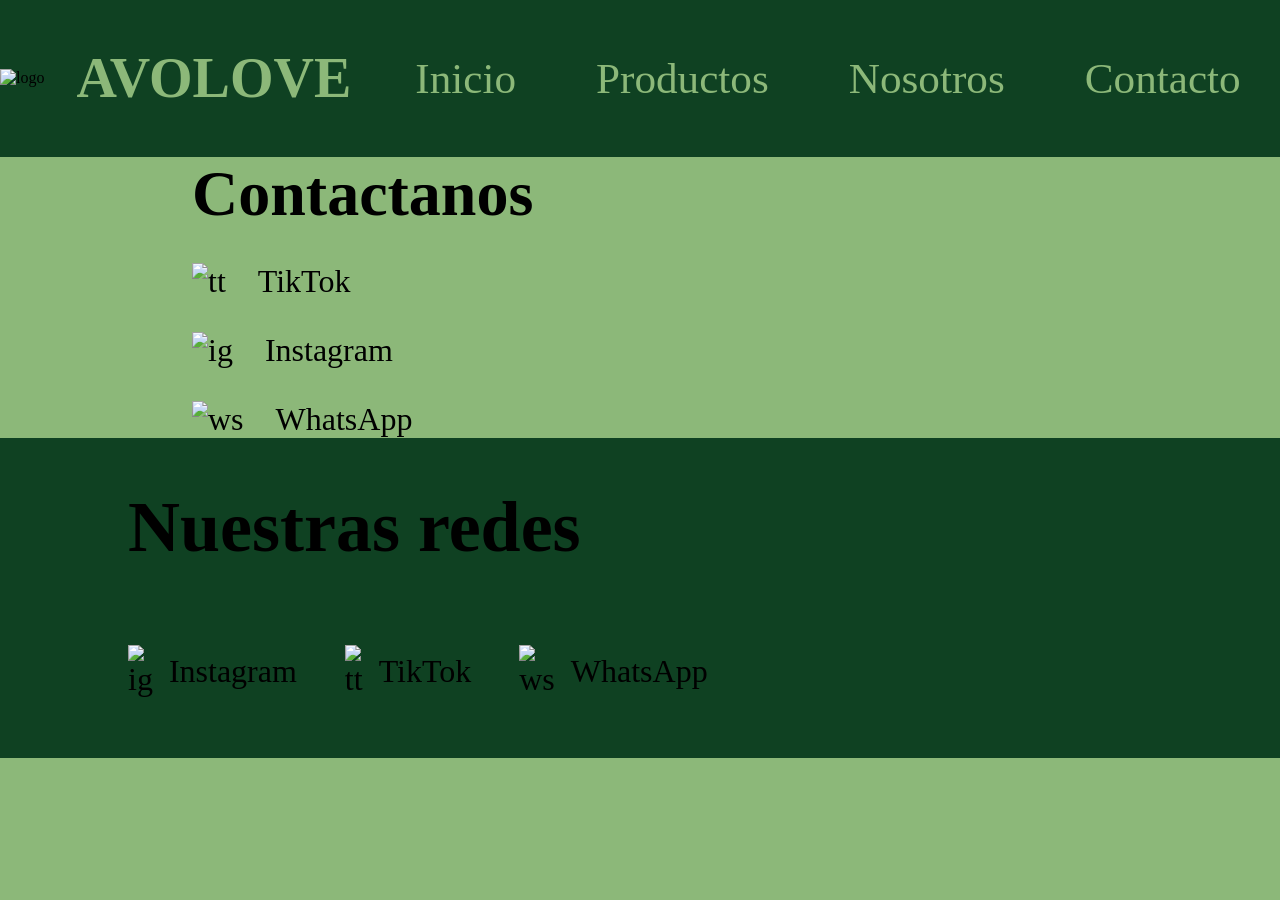
==== contacto.html @ 8dec1a2b "Add files via upload" ====
<!DOCTYPE html>
<html>
    <head lang="es"> 
        <title>Contacto</title>
        <meta name="author" content="Si">
        <meta name="description" content="Pagina de repostería saludable">
        <meta charset="UTF-8">
        <meta name="robots" content="index,follow">
        <meta name="viewport" content="width=device-width initial-scale=1.0">
        <meta name="property" content="og:name Reposteria saludable"> 
        <meta name="property" content="og:description Disfruta de ricos postres sin culpa!!">
        <link rel="stylesheet" href="estilos.css">
    </head>
    <header>
        <nav class="header">
        <img src="/images/logo.png" alt="logo">
        <h1 class="nombre">AVOLOVE</h1>
        <div class="enlacespag">
        <a class="enlaces1" href="index.html">Inicio</a>
        <a class="enlaces1" href="productos.html">Productos</a>
        <a class="enlaces1" href="nosotros.html">Nosotros</a>
        <a class="enlaces1" href="contacto.html">Contacto</a>
        </div>
        </nav>
    </header>
    <body class="body">
        <section>
            <div id="divcontacto">
                <div id="redes">
                    <h2 id="contactanos">Contactanos</h2>
                    <a href="" class="enlacer"><img src="images/tt.png" alt="tt">TikTok</a>
                    <a href="" class="enlacer"> <img src="images/ig.png" alt="ig">Instagram</a>
                    <a href="" class="enlacer"> <img src="images/ws.png" alt="ws">WhatsApp</a>
                </div>
                <div id="imgcont">
                    <img src="images/logo2.png" alt="">
                </div>
            </div>
        </section>
    </body>
    <footer class="footer">
        <div class="divfot"">
            <h2 class="nr">Nuestras redes</h2>
            <ul class="listaredes">
                <a class="enlacered" href=""><img src="images/ig.png" alt="ig">Instagram</a>
                <a class="enlacered" href=""><img src="images/tt.png" alt="tt">TikTok</a>
                <a class="enlacered" href=""><img src="images/ws.png" alt="ws">WhatsApp</a>
            </ul>
        </div>
        <div class="divfot2"></div>

    </footer>
</html>
---- estilos.css ----
.header{
    display: flex;
    background:#0F4122;
    align-items: center;
    gap: 2rem;
    
}
header{
    position: sticky;
    top: 0;
    left: 0;
}
.nombre{
    color: #8cb879;
    font-size: 3rem;
    font-family: "Fuente_AVOLOVE";
    font-size: 3.5rem;
}
.enlacespag{
    display: flex;
    justify-content: space-between;
    gap: 5rem;
    margin-left: 2rem;
}
.enlaces1{
    font-size: 2.7rem;
    text-decoration: none;
    color: #8cb879;
    font-family: "Fuente_AVOlOVE";
}
.body{
    margin: 0;
    background-color: #8cb879;
}
#portada{
    background-image: url("images/postre1.jpg");
    background-repeat: no-repeat;
    width: 100%;
    background-position: center;
    background-size: cover;
    height: 50rem;
    
}
#frase1{
    font-size: 6rem;
    margin: 0;
    padding-top: 5rem;
    padding-left: 8rem;
    color: #bc9469;
    font-family: "Fuente_AVOlOVE";
}
#frase2{
    font-size: 1.6rem;
    padding-top: 1rem;
    padding-left: 8rem;
    margin: 0;
    color: #95836a;
    font-family: "Fuente_AVOlOVE";
}
#pideaqui{
    font-size: 2rem;
    margin: 0;
    display: flex;
    color: #bc9469;
    text-decoration: none;
    margin-left: 8rem;
    margin-top: 3rem;
    width: 15REM;
    font-family: "Fuente_AVOlOVE";
    ;
}
#pideaquidiv{
    background-color: #0F4122;
    height: 4rem;
    width: 15rem;
    display: flex;
    
    border-radius: 3rem;
    justify-content: center;
    align-items: center;
    

}
@font-face {
    font-family: "Fuente_AVOLOVE";
    src: url("fuentes/Arial Rounded MT Bold Regular.ttf") format("truetype");
    font-weight: normal;
    font-style: normal;
}
.divprod{
    display: flex;
    flex-direction: row;
}
.footer{
    display: flex;
    background-color: #0F4122;
    height: 20rem;

}
.listaredes{
    display: flex;
    margin-bottom:  0;
    padding-left: 0;
    align-items: center;
    gap: 3rem;
}
.nr{
    font-size: 4.5rem;
    margin-top: 1rem;
    font-family: "Fuente_AVOlOVE";
}
.divfot{
    padding-left: 8rem;
    padding-top: 2rem;
    display: flex;
    flex-direction: column;
}
.enlacered{
    display: flex;
    text-decoration: none;
    align-items: center;
    font-size: 2rem;
    gap: 1rem;
    color: black;
    font-family: "Fuente_AVOlOVE";
}
#divcarrusel{
    display: flex;
    align-items: center;
    justify-content: center;
    gap: 1rem;
    margin-top: 2rem;
    margin-bottom: 2rem;
}
.tarjeta{
    background-color: #9eae45;
    width: 24%;
    border-radius: 3rem;
    justify-items: center;

}
.prodimg{
    background-size: cover;
    background-position: center;
    background-repeat: no-repeat;
    height: 20rem;
    width: 90%;
    border-radius: 3rem;
    margin-top: 1rem;
}
#img1{
    background-image: url(images/postre1.jpg);
}
#img2{
    background-image: url(images/postre2.jpg);
}
#img3{
    background-image: url(images/postre3.jpg);
}
#img4{
    background-image: url(images/postre4.jpg);
}
.divfot2{
    background-image: url(images/logo2.png);
    width: 100%;
    background-position: center;
    background-repeat: no-repeat;
    background-size: contain;
}
.divproducto{
    background-color: #0F4122;
    height: 30rem;
    display: flex;
    flex-direction: row;
}
#divproductos{
    display: flex;
    flex-direction: column;
    gap: 1rem;
    padding-top: 1rem;
    padding-bottom: 1rem;
    
}
.imgp{
    width: 50%;
    background-position: center;
    background-size: cover;
    background-repeat: no-repeat;
}
#prod1{
    background-image: url(images/postre1.jpg);
}
#prod2{
    background-image: url(images/postre2.jpg);
}
#prod3{
    background-image: url(images/postre3.jpg);
}
#prod4{
    background-image: url(images/postre4.jpg);
}
#prod5{
    background-image: url(images/postre5.jpg);
}
.textoprod{
    width: 50%;
    justify-items: center;
    font-family: "Fuente_AVOlOVE";
}
.textonomb{
    font-size: 4rem;
    font-family: "Fuente_AVOlOVE";
}
.descripcionprod{
    font-size: 2rem;
    font-family: "Fuente_AVOlOVE";
}
#divcontacto{
    display: flex;
    flex-direction: row;
}
#imgcont{
    width: 50%;
}
#redes{
    display: flex;
    width: 50%;
    justify-content: center;
    flex-direction: column;
    gap: 2rem;
}
.enlacer{
    text-decoration: none;
    color: #000;
    font-size: 2rem;
    display: flex;
    align-items: center;
    margin-left: 30%;
    gap: 2rem;
    font-family: "Fuente_AVOlOVE";
}
#contactanos{
    margin-left: 30%;
    font-size: 4rem;
    margin-bottom: 0;
    margin-top: 0;
    font-family: "Fuente_AVOlOVE";
}
#sobrenosotros{
    font-size: 4rem;
    padding-left: 3rem;
    font-family: "Fuente_AVOlOVE";
    color: #0F4122;
}
#acercadereposteria{
    background-image: url(images/postre4.jpg);
    width: 100%;
    height:50rem;
    background-position: center;
    background-repeat: no-repeat;
    background-size: cover;
}
#textoacrep{
    font-size: 5rem;
    font-family: "Fuente_AVOlOVE";
    margin: 0;
    padding-top: 5rem;
    padding-left: 8rem;

}
#dacrep{
    font-size: 1.6rem;
    padding-top: 1rem;
    padding-left: 8rem;
    font-family: "Fuente_AVOlOVE";
    margin: 0;
}
#nuestramision{
    background-image: url(images/postre5.jpg);
    width: 100%;
    height:50rem;
    background-position: center;
    background-repeat: no-repeat;
    background-size: cover;
}
#textonm{
    font-size: 5rem;
    font-family: "Fuente_AVOlOVE";
    margin: 0;
    padding-top: 5rem;
    padding-left: 8rem;

}
#dnm{
    font-size: 1.6rem;
    padding-top: 1rem;
    padding-left: 8rem;
    margin: 0;
    font-family: "Fuente_AVOlOVE";
}
#nosotros{
    display: flex;
    flex-direction: column;
    gap: 2rem;
    padding-bottom: 2rem;
    
}
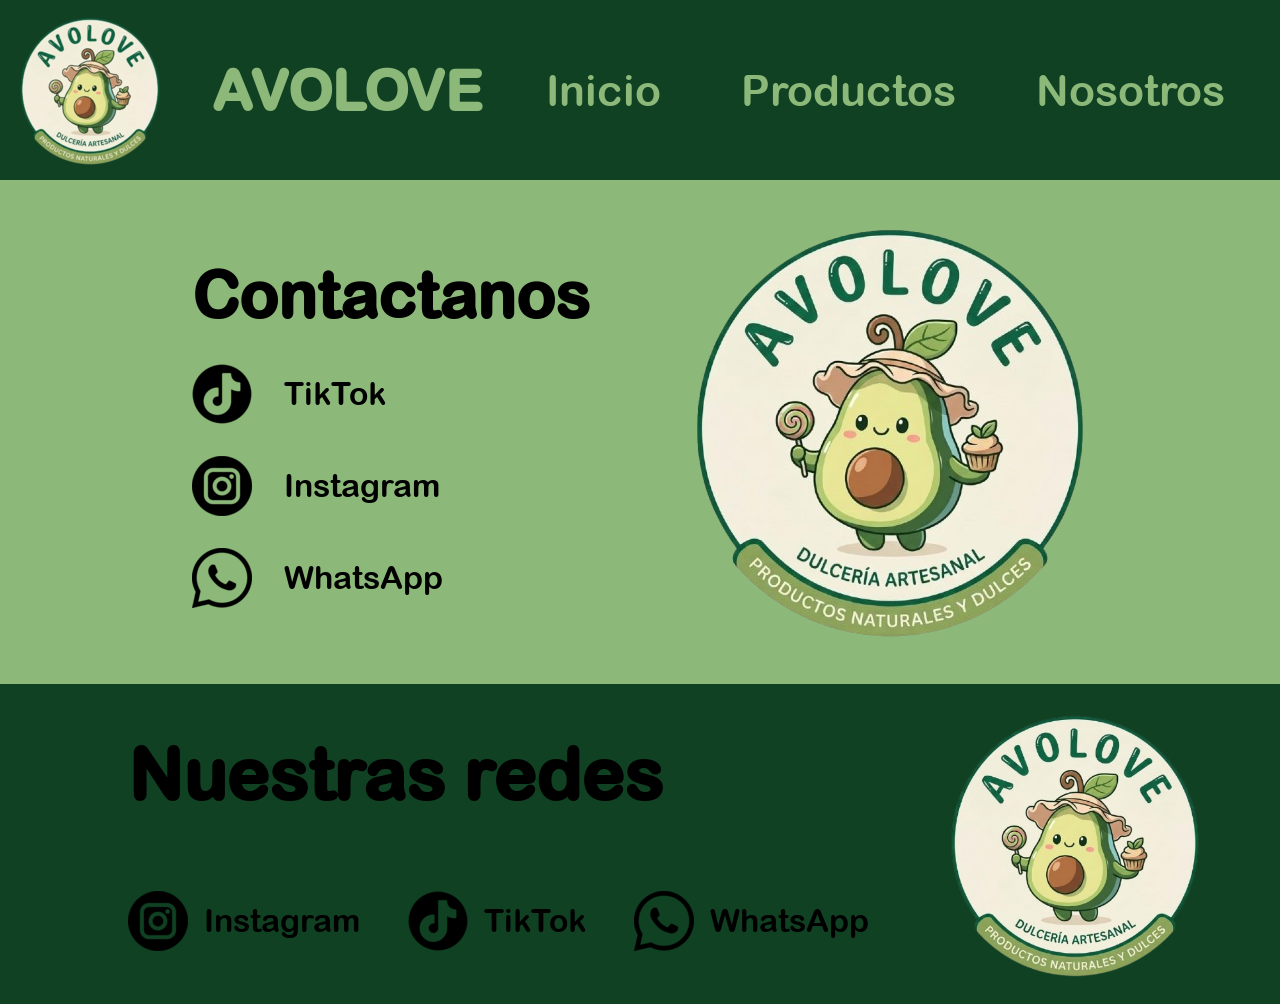
==== commit a8ec5eaa: "Add files via upload" ====
--- a/contacto.html
+++ b/contacto.html
@@ -13,7 +13,7 @@
     </head>
     <header>
         <nav class="header">
-        <img src="/images/logo.png" alt="logo">
+        <img src="images/logo.png" alt="logo">
         <h1 class="nombre">AVOLOVE</h1>
         <div class="enlacespag">
         <a class="enlaces1" href="index.html">Inicio</a>
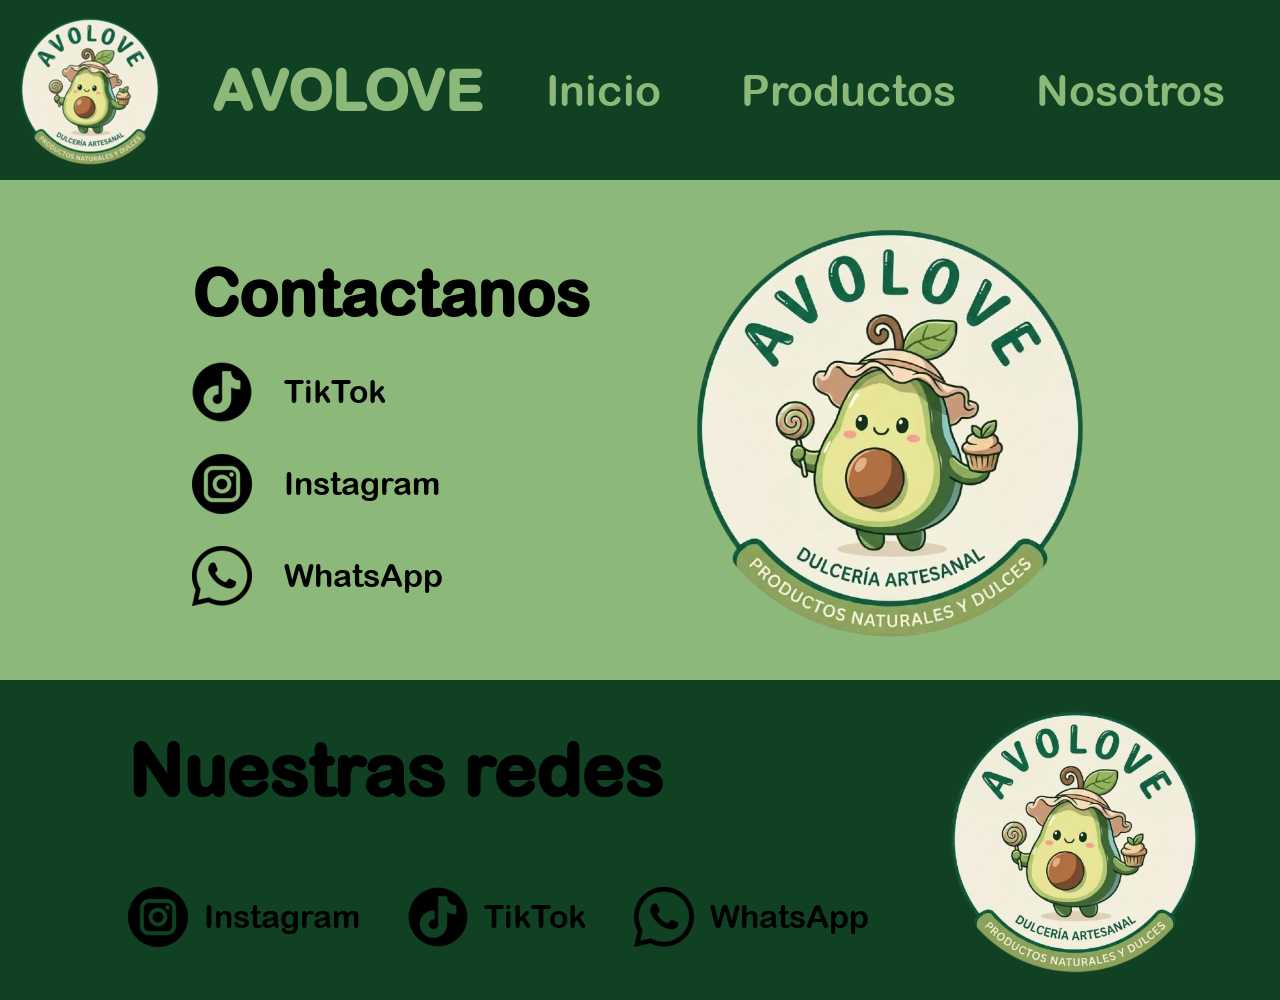
==== commit 78afffd0: "Add files via upload" ====
--- a/contacto.html
+++ b/contacto.html
@@ -33,7 +33,6 @@
                     <a href="" class="enlacer"> <img src="images/ws.png" alt="ws">WhatsApp</a>
                 </div>
                 <div id="imgcont">
-                    <img src="images/logo2.png" alt="">
                 </div>
             </div>
         </section>
--- a/estilos.css
+++ b/estilos.css
@@ -9,6 +9,7 @@
     position: sticky;
     top: 0;
     left: 0;
+    width: 100%;
 }
 .nombre{
     color: #8cb879;
@@ -31,6 +32,7 @@
 .body{
     margin: 0;
     background-color: #8cb879;
+    width: 100%;
 }
 #portada{
     background-image: url("images/postre1.jpg");
@@ -218,9 +220,13 @@
 #divcontacto{
     display: flex;
     flex-direction: row;
+    height: 31.25rem;
 }
 #imgcont{
     width: 50%;
+    background-image:url(images/logo2.png);
+    background-size: contain;
+    background-repeat: no-repeat;
 }
 #redes{
     display: flex;
@@ -304,4 +310,119 @@
     gap: 2rem;
     padding-bottom: 2rem;
     
+}
+/* ==========================================
+   ESTILOS EXCLUSIVOS PARA CELULARES 
+   ========================================== */
+@media (max-width: 768px) {
+
+    /* --- 1. AJUSTES GENERALES Y TEXTOS --- */
+    /* Bajamos los tamaños gigantescos de letra para que entren en la pantalla */
+    .nombre { font-size: 2rem; }
+    .enlaces1 { font-size: 1.2rem; }
+    #frase1 { font-size: 3rem; padding-left: 1.5rem; padding-top: 3rem; }
+    #frase2 { font-size: 1.1rem; padding-left: 1.5rem; }
+    .nr { font-size: 2.2rem; text-align: center; }
+    .textonomb { font-size: 2rem; }
+    .descripcionprod { font-size: 1.1rem; }
+    #contactanos, #sobrenosotros { font-size: 2.2rem; margin-left: 0; text-align: center; padding-left: 0; }
+    #textoacrep, #textonm { font-size: 2.5rem; padding-left: 1.5rem; padding-top: 3rem; }
+    #dacrep, #dnm { font-size: 1.1rem; padding-left: 1.5rem; }
+
+    /* --- 2. HEADER Y NAVEGACIÓN --- */
+    .header {
+        flex-direction: column; /* Logotipo arriba, enlaces abajo */
+        gap: 0.5rem;
+        padding: 1rem 0;
+    }
+    .enlacespag {
+        gap: 1.2rem;       /* Reducimos la separación de los enlaces */
+        margin-left: 0;    /* Quitamos el margen izquierdo */
+        justify-content: center;
+        width: 100%;
+    }
+
+    /* --- 3. PORTADA PRINCIPAL --- */
+    #portada {
+        height: auto;          /* Dejamos que la altura se adapte al contenido */
+        padding-bottom: 3rem;
+    }
+    #pideaqui {
+        margin-left: 1.5rem;   /* Alineamos el botón con el nuevo margen */
+    }
+
+    /* --- 4. CARRUSEL DE PRODUCTOS --- */
+    #divcarrusel {
+        flex-direction: column; /* Las tarjetas ahora van una debajo de otra */
+        gap: 1.5rem;
+        padding: 0 1rem;
+    }
+    .tarjeta {
+        width: 100%;          /* Cada tarjeta ocupa el ancho disponible de la pantalla */
+        max-width: 320px;     /* Evitamos que se estiren demasiado hacia los lados */
+    }
+
+    /* --- 5. SECCIÓN DE PRODUCTOS INTERNA (.divproducto) --- */
+    .divproducto {
+        flex-direction: column; /* Imagen arriba, texto abajo */
+        height: auto;          /* Eliminamos la altura fija de 30rem */
+    }
+    .imgp, .textoprod {
+        width: 100%;           /* Ahora toman todo el ancho del celular */
+    }
+    .imgp {
+        height: 20rem;         /* Le asignamos una altura fija a la imagen ya que no va de lado */
+    }
+    .textoprod {
+        padding: 1.5rem;
+        box-sizing: border-box;
+    }
+
+    /* --- 6. CONTACTO --- */
+    #divcontacto {
+        flex-direction: column-reverse; /* Formulario/Redes arriba, imagen abajo */
+    }
+    #imgcont{
+        width: 100%;
+        background-image: url(images/logo2.png);
+        background-repeat: no-repeat;
+        background-position: center;
+        background-size: contain;
+        height: 50rem;
+    }
+    
+    #redes {
+        width: 100%;
+    }
+    .enlacer {
+        margin-left: 10%;      /* Centramos más el acceso a las redes */
+    }
+
+    /* --- 7. NOSOTROS --- */
+    #acercadereposteria, #nuestramision {
+        height: auto;          /* Permitimos que el texto largo respire */
+        padding-bottom: 3rem;
+    }
+
+    /* --- 8. FOOTER --- */
+    .footer {
+        flex-direction: column; /* Redes arriba, logotipo inferior abajo */
+        height: auto;          /* Quitamos los 20rem fijos */
+        padding: 2rem 1rem;
+        align-items: center;
+    }
+    .divfot {
+        padding-left: 0;       /* Quitamos el margen de 8rem */
+        padding-top: 0;
+        align-items: center;
+    }
+    .listaredes {
+        flex-direction: column; /* Redes sociales en lista vertical */
+        gap: 1rem;
+        margin-top: 1rem;
+    }
+    .divfot2 {
+        height: 10rem;         /* Le damos un espacio controlado al logo en el footer */
+        margin-top: 1.5rem;
+    }
 }
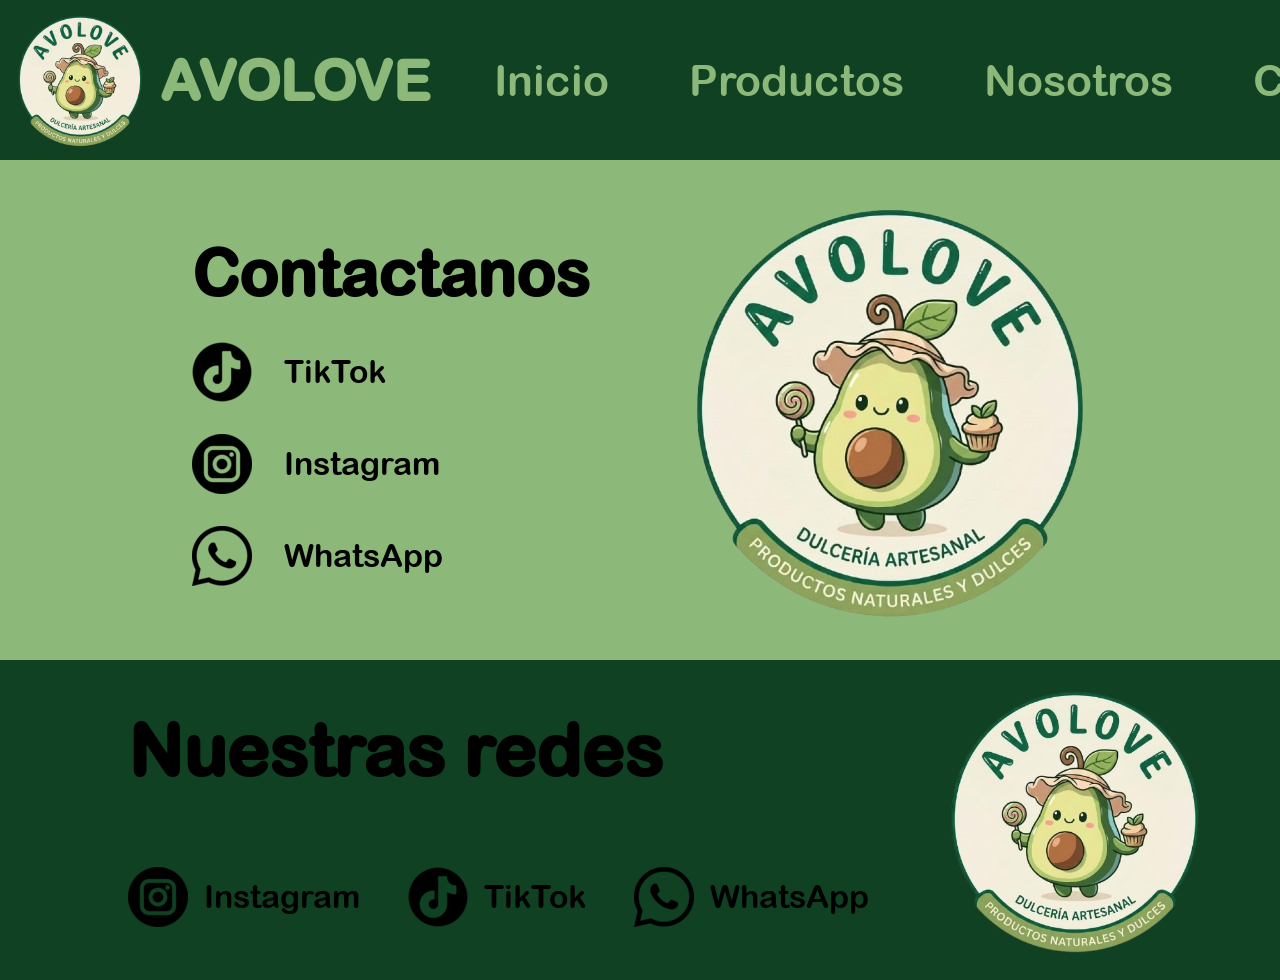
==== commit 7c8a942a: "Add files via upload" ====
--- a/contacto.html
+++ b/contacto.html
@@ -13,8 +13,10 @@
     </head>
     <header>
         <nav class="header">
-        <img src="images/logo.png" alt="logo">
+        <div class="divh">
+        <div class="logo"></div>
         <h1 class="nombre">AVOLOVE</h1>
+        </div>
         <div class="enlacespag">
         <a class="enlaces1" href="index.html">Inicio</a>
         <a class="enlaces1" href="productos.html">Productos</a>
--- a/estilos.css
+++ b/estilos.css
@@ -11,15 +11,25 @@
     left: 0;
     width: 100%;
 }
+.logo{
+    background-image: url(images/logo2.png);
+    width: 10rem;
+    height: 10rem;
+    background-size: contain;
+    background-position: center;
+}
 .nombre{
+    display: flex;
     color: #8cb879;
     font-size: 3rem;
     font-family: "Fuente_AVOLOVE";
     font-size: 3.5rem;
+    align-items: center;
 }
 .enlacespag{
     display: flex;
     justify-content: space-between;
+    align-items: center;
     gap: 5rem;
     margin-left: 2rem;
 }
@@ -310,6 +320,9 @@
     gap: 2rem;
     padding-bottom: 2rem;
     
+}
+.divh{
+    display: flex;
 }
 /* ==========================================
    ESTILOS EXCLUSIVOS PARA CELULARES 
@@ -334,12 +347,18 @@
         flex-direction: column; /* Logotipo arriba, enlaces abajo */
         gap: 0.5rem;
         padding: 1rem 0;
+        flex-wrap: wrap;
+    }
+    .logo{
+        height: 8rem;
+        width: 8rem;
     }
     .enlacespag {
         gap: 1.2rem;       /* Reducimos la separación de los enlaces */
         margin-left: 0;    /* Quitamos el margen izquierdo */
         justify-content: center;
         width: 100%;
+        flex-wrap: wrap;
     }
 
     /* --- 3. PORTADA PRINCIPAL --- */
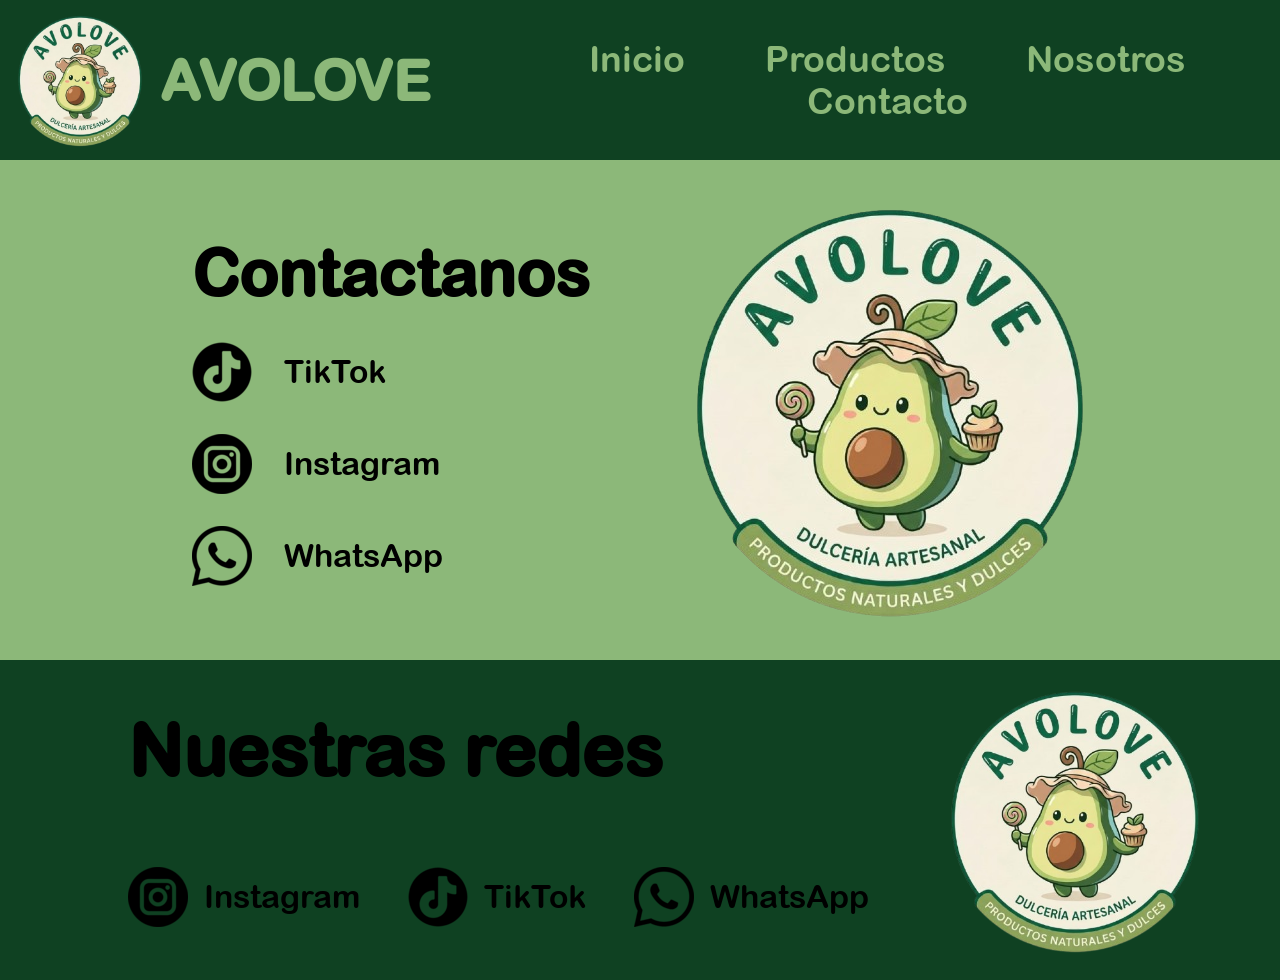
==== commit ae93724d: "Add files via upload" ====
--- a/contacto.html
+++ b/contacto.html
@@ -1,21 +1,25 @@
 <!DOCTYPE html>
-<html>
+<html lang="es">
     <head lang="es"> 
-        <title>Contacto</title>
-        <meta name="author" content="Si">
+        <title>Nuestros productos</title>
+        <meta name="author" content="R.M">
         <meta name="description" content="Pagina de repostería saludable">
         <meta charset="UTF-8">
         <meta name="robots" content="index,follow">
         <meta name="viewport" content="width=device-width initial-scale=1.0">
         <meta name="property" content="og:name Reposteria saludable"> 
         <meta name="property" content="og:description Disfruta de ricos postres sin culpa!!">
+        <meta name="property" content="og:image ">
+        <meta name="keywords" content="palta,avocado,postre,postres,postre saludable,postres palta,postre de palta,AVOLOVE,comida de palta">
         <link rel="stylesheet" href="estilos.css">
+        <link rel="stylesheet" href="https://cdnjs.cloudflare.com/ajax/libs/animate.css/4.1.1/animate.min.css" />
+        <link rel="icon" href="images/logo4.png" type="image/png">
     </head>
     <header>
         <nav class="header">
-        <div class="divh">
+        <div class="divh"><a class="enlacelogo" href="index.html">
         <div class="logo"></div>
-        <h1 class="nombre">AVOLOVE</h1>
+        <h1 class="nombre">AVOLOVE</h1></a>
         </div>
         <div class="enlacespag">
         <a class="enlaces1" href="index.html">Inicio</a>
@@ -26,6 +30,7 @@
         </nav>
     </header>
     <body class="body">
+        <main>
         <section>
             <div id="divcontacto">
                 <div id="redes">
@@ -38,14 +43,15 @@
                 </div>
             </div>
         </section>
+        </main>
     </body>
     <footer class="footer">
         <div class="divfot"">
             <h2 class="nr">Nuestras redes</h2>
             <ul class="listaredes">
-                <a class="enlacered" href=""><img src="images/ig.png" alt="ig">Instagram</a>
-                <a class="enlacered" href=""><img src="images/tt.png" alt="tt">TikTok</a>
-                <a class="enlacered" href=""><img src="images/ws.png" alt="ws">WhatsApp</a>
+                <li><a class="enlacered" href=""><img src="images/ig.png" alt="ig">Instagram</a></li>
+                <li><a class="enlacered" href=""><img src="images/tt.png" alt="tt">TikTok</a></li>
+                <li><a class="enlacered" href=""><img src="images/ws.png" alt="ws">WhatsApp</a></li>
             </ul>
         </div>
         <div class="divfot2"></div>
--- a/estilos.css
+++ b/estilos.css
@@ -10,6 +10,7 @@
     top: 0;
     left: 0;
     width: 100%;
+    z-index: 9999;
 }
 .logo{
     background-image: url(images/logo2.png);
@@ -17,13 +18,28 @@
     height: 10rem;
     background-size: contain;
     background-position: center;
+    transition: transform 4s ease;
+}
+.logo:hover{
+    transform: rotate(360deg);
 }
 .nombre{
     display: flex;
     color: #8cb879;
     font-size: 3rem;
-    font-family: "Fuente_AVOLOVE";
+     
     font-size: 3.5rem;
+    align-items: center;
+    
+}
+.nombre:hover{
+    transform: scale(1.2);
+    transition: transform 3s ease;
+}
+.enlacelogo{
+    text-decoration: none;
+    display: flex;
+    flex-direction: row;
     align-items: center;
 }
 .enlacespag{
@@ -32,17 +48,27 @@
     align-items: center;
     gap: 5rem;
     margin-left: 2rem;
+    flex-wrap: wrap;
+    row-gap: normal;
+    justify-content: center;
 }
 .enlaces1{
-    font-size: 2.7rem;
+    font-size: 2.8vw;
     text-decoration: none;
     color: #8cb879;
-    font-family: "Fuente_AVOlOVE";
+     
+    transition: translate 2s ease;
+}
+.enlaces1:hover{
+    transform:translate(0,-7px);
+    color: #73bd54;
 }
 .body{
     margin: 0;
     background-color: #8cb879;
     width: 100%;
+    font-family: "Fuente_AVOLOVE";
+
 }
 #portada{
     background-image: url("images/postre1.jpg");
@@ -51,7 +77,6 @@
     background-position: center;
     background-size: cover;
     height: 50rem;
-    
 }
 #frase1{
     font-size: 6rem;
@@ -59,7 +84,9 @@
     padding-top: 5rem;
     padding-left: 8rem;
     color: #bc9469;
-    font-family: "Fuente_AVOlOVE";
+     
+    animation: fadeInLeft;
+    animation-duration: 2s;
 }
 #frase2{
     font-size: 1.6rem;
@@ -67,7 +94,9 @@
     padding-left: 8rem;
     margin: 0;
     color: #95836a;
-    font-family: "Fuente_AVOlOVE";
+     
+    animation: fadeInLeft;
+    animation-duration: 2s;
 }
 #pideaqui{
     font-size: 2rem;
@@ -78,7 +107,9 @@
     margin-left: 8rem;
     margin-top: 3rem;
     width: 15REM;
-    font-family: "Fuente_AVOlOVE";
+     
+    animation: fadeInLeft;
+    animation-duration: 2.5s;
     ;
 }
 #pideaquidiv{
@@ -90,8 +121,11 @@
     border-radius: 3rem;
     justify-content: center;
     align-items: center;
-    
-
+    transition: transform 0.3s ease;
+
+}
+#pideaquidiv:hover{
+    transform: translate(0,-15px) scale(1.3);
 }
 @font-face {
     font-family: "Fuente_AVOLOVE";
@@ -119,7 +153,7 @@
 .nr{
     font-size: 4.5rem;
     margin-top: 1rem;
-    font-family: "Fuente_AVOlOVE";
+     
 }
 .divfot{
     padding-left: 8rem;
@@ -134,23 +168,75 @@
     font-size: 2rem;
     gap: 1rem;
     color: black;
-    font-family: "Fuente_AVOlOVE";
+    transition-duration: 0.3s;
+    transition-property: color;
+     
+}
+.enlacered:hover{
+    color: #495f3f;
+}
+#contcarrusel{
+    position: relative;
+    display: flex;
+    width: 100%;
+    align-items: center;
+}
+.flecha-btn {
+  position: absolute;
+  background: rgba(0, 0, 0, 0.6);
+  color: white;
+  border: none;
+  border-radius: 50%;
+  width: 40px;
+  height: 40px;
+  font-size: 18px;
+  cursor: pointer;
+  z-index: 10;
+  display: flex;
+  align-items: center;
+  justify-content: center;
+}
+
+.btn-izq { left: -10px; }
+.btn-der { right: -10px; }
+
+.flecha-btn:hover {
+  background: rgba(0, 0, 0, 0.8);
 }
 #divcarrusel{
     display: flex;
     align-items: center;
-    justify-content: center;
     gap: 1rem;
-    margin-top: 2rem;
+    padding-top: 4rem;
+    margin-top: 0;
     margin-bottom: 2rem;
+    overflow-x: auto;
+    scroll-behavior: smooth;
+    scroll-snap-type: x mandatory;
+    width: 100%;
+    flex-direction: row;
+}
+#divcarrusel::-webkit-scrollbar {
+  display: none;
 }
 .tarjeta{
     background-color: #9eae45;
-    width: 24%;
+    min-width: 24%;
     border-radius: 3rem;
     justify-items: center;
-
-}
+    box-shadow: 10px 15px 30px rgba(7, 60, 23, 0.736);
+    transition: transform 0.3s ease;
+    scroll-snap-align: start;
+    animation-name: backInUp;
+    animation-duration: 3s;
+    margin-bottom: 55px;
+
+}
+.tarjeta:hover{
+    transform: translate(0,-30px);
+}
+
+
 .prodimg{
     background-size: cover;
     background-position: center;
@@ -172,18 +258,52 @@
 #img4{
     background-image: url(images/postre4.jpg);
 }
+#img5{
+    background-image: url(images/postre5.jpg);
+}
 .divfot2{
     background-image: url(images/logo2.png);
     width: 100%;
     background-position: center;
     background-repeat: no-repeat;
     background-size: contain;
+}
+ul{
+    list-style-type: none;
 }
 .divproducto{
     background-color: #0F4122;
     height: 30rem;
     display: flex;
     flex-direction: row;
+    animation: fadeInDown;
+    animation-duration: 3s;
+}
+.pedir{
+    display: flex;
+    text-decoration: none;
+    color: #092313;
+}
+.pedirdiv{
+    padding-left: 2rem;
+    padding-right: 2rem;
+    padding-top: 1rem;
+    padding-bottom: 1rem;
+    border-radius: 3rem;
+    background-color: #65441b;
+    transition: transform 2s ease;
+}
+.pedirdiv:hover{
+    background-color: #6e5a41;
+    transform: scale(1.5);
+}
+.iz{
+    animation: fadeInLeft;
+    animation-duration: 3s;
+}
+.der{
+    animation: fadeInRight;
+    animation-duration: 3s;
 }
 #divproductos{
     display: flex;
@@ -217,15 +337,16 @@
 .textoprod{
     width: 50%;
     justify-items: center;
-    font-family: "Fuente_AVOlOVE";
+     
 }
 .textonomb{
     font-size: 4rem;
-    font-family: "Fuente_AVOlOVE";
+     
+
 }
 .descripcionprod{
     font-size: 2rem;
-    font-family: "Fuente_AVOlOVE";
+    
 }
 #divcontacto{
     display: flex;
@@ -233,17 +354,24 @@
     height: 31.25rem;
 }
 #imgcont{
-    width: 50%;
+    width: 500px;
     background-image:url(images/logo2.png);
     background-size: contain;
     background-repeat: no-repeat;
-}
+    transition: transform 4s ease;
+}
+#imgcont:hover{
+    transform: rotate(360deg);
+}
+
 #redes{
     display: flex;
     width: 50%;
     justify-content: center;
     flex-direction: column;
     gap: 2rem;
+    animation: fadeInLeft;
+    animation-duration: 3s;
 }
 .enlacer{
     text-decoration: none;
@@ -253,19 +381,23 @@
     align-items: center;
     margin-left: 30%;
     gap: 2rem;
-    font-family: "Fuente_AVOlOVE";
+     
+
+}
+.enlacer:hover{
+    color: #5a5959;
 }
 #contactanos{
     margin-left: 30%;
     font-size: 4rem;
     margin-bottom: 0;
     margin-top: 0;
-    font-family: "Fuente_AVOlOVE";
+     
 }
 #sobrenosotros{
     font-size: 4rem;
     padding-left: 3rem;
-    font-family: "Fuente_AVOlOVE";
+     
     color: #0F4122;
 }
 #acercadereposteria{
@@ -275,10 +407,12 @@
     background-position: center;
     background-repeat: no-repeat;
     background-size: cover;
+    animation: fadeInLeft;
+    animation-duration: 3s;
 }
 #textoacrep{
     font-size: 5rem;
-    font-family: "Fuente_AVOlOVE";
+     
     margin: 0;
     padding-top: 5rem;
     padding-left: 8rem;
@@ -288,7 +422,7 @@
     font-size: 1.6rem;
     padding-top: 1rem;
     padding-left: 8rem;
-    font-family: "Fuente_AVOlOVE";
+     
     margin: 0;
 }
 #nuestramision{
@@ -298,10 +432,12 @@
     background-position: center;
     background-repeat: no-repeat;
     background-size: cover;
+    animation: fadeInRight;
+    animation-duration: 3s;
 }
 #textonm{
     font-size: 5rem;
-    font-family: "Fuente_AVOlOVE";
+     
     margin: 0;
     padding-top: 5rem;
     padding-left: 8rem;
@@ -312,7 +448,7 @@
     padding-top: 1rem;
     padding-left: 8rem;
     margin: 0;
-    font-family: "Fuente_AVOlOVE";
+     
 }
 #nosotros{
     display: flex;
@@ -376,6 +512,9 @@
         gap: 1.5rem;
         padding: 0 1rem;
     }
+    .flecha-btn{
+        display: none;
+    }
     .tarjeta {
         width: 100%;          /* Cada tarjeta ocupa el ancho disponible de la pantalla */
         max-width: 320px;     /* Evitamos que se estiren demasiado hacia los lados */
